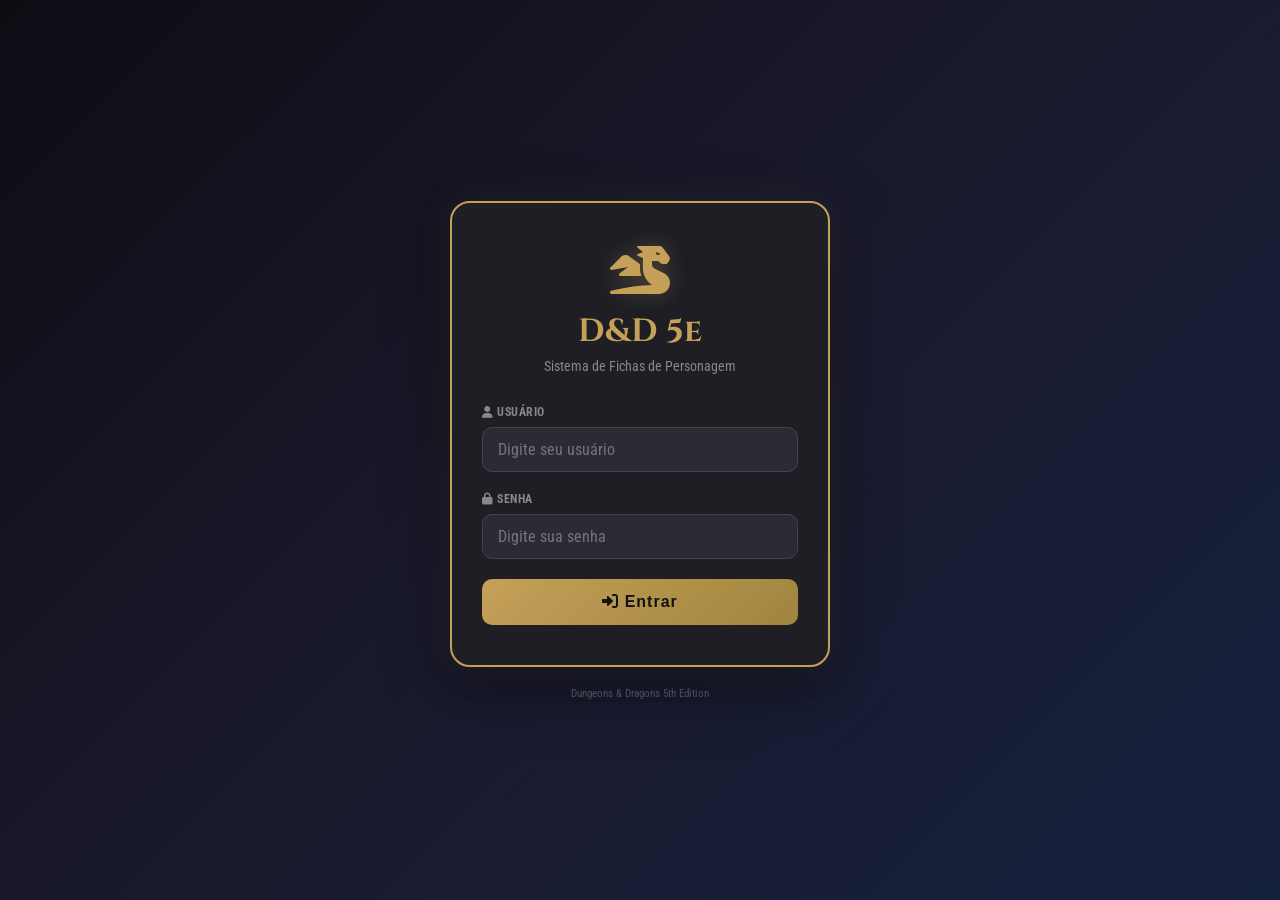
==== fichas.html @ a96bd9c9 "feat: setup docker deployment for Render, Neon PostgreSQL and update mobile CSS" ====
<!DOCTYPE html>
<html lang="pt-BR">
<head>
    <meta charset="UTF-8">
    <meta name="viewport" content="width=device-width, initial-scale=1.0">
    <title>D&D 5e - Fichas de Personagem</title>
    <link href="https://fonts.googleapis.com/css2?family=Cinzel:wght@400;700&family=Roboto+Condensed:wght@400;700&display=swap" rel="stylesheet">
    <link rel="stylesheet" href="https://cdnjs.cloudflare.com/ajax/libs/font-awesome/6.0.0/css/all.min.css">
    <link rel="stylesheet" href="style.css">
</head>
<body class="fichas-body">
    <!-- Top Navbar -->
    <nav class="top-nav">
        <div class="nav-left">
            <i class="fa-solid fa-dragon nav-icon"></i>
            <span class="nav-title">D&D 5e Fichas</span>
        </div>
        <div class="nav-right">
            <span id="nav-user" class="nav-user"></span>
            <button onclick="api.logout()" class="btn-logout">
                <i class="fa-solid fa-right-from-bracket"></i> Sair
            </button>
        </div>
    </nav>

    <!-- Main Content -->
    <div class="fichas-container">
        <h1 class="fichas-title"><i class="fa-solid fa-scroll"></i> Fichas de Personagem</h1>

        <div id="sheets-list" class="sheets-grid">
            <!-- Cards will be inserted here -->
        </div>

        <div id="loading" class="loading-indicator">
            <i class="fa-solid fa-spinner fa-spin"></i> Carregando fichas...
        </div>

        <div id="empty-msg" class="empty-message" style="display:none;">
            <i class="fa-solid fa-ghost"></i>
            <p>Nenhuma ficha criada ainda.</p>
            <p>Clique no botão abaixo para criar sua primeira ficha!</p>
        </div>

        <!-- Add New Sheet Button -->
        <button id="btn-new-sheet" class="btn-new-sheet" onclick="openNewSheetModal()">
            <i class="fa-solid fa-plus"></i> Nova Ficha
        </button>
    </div>

    <!-- Modal: New Sheet -->
    <div id="modal-overlay" class="modal-overlay" style="display:none;">
        <div class="modal-card">
            <h2><i class="fa-solid fa-hat-wizard"></i> Nova Ficha</h2>
            <form id="new-sheet-form">
                <div class="form-group">
                    <label for="char-name"><i class="fa-solid fa-user-pen"></i> Nome do Personagem</label>
                    <input type="text" id="char-name" placeholder="Ex: Gandalf, Elminster..." required maxlength="100">
                </div>
                <div class="form-group">
                    <label for="char-pass"><i class="fa-solid fa-key"></i> Senha de Edição</label>
                    <input type="password" id="char-pass" placeholder="Mínimo 3 caracteres" required minlength="3" maxlength="50" autocomplete="off">
                    <small class="hint">Quem tiver esta senha poderá editar a ficha.</small>
                </div>
                <div id="modal-error" class="error-msg" style="display:none;"></div>
                <div class="modal-actions">
                    <button type="button" class="btn-cancel" onclick="closeNewSheetModal()">Cancelar</button>
                    <button type="submit" id="btn-create" class="btn-create">
                        <i class="fa-solid fa-wand-magic-sparkles"></i> Criar
                    </button>
                </div>
            </form>
        </div>
    </div>

    <!-- Modal: Delete Sheet -->
    <div id="delete-modal" class="modal-overlay" style="display:none;">
        <div class="modal-card">
            <h2><i class="fa-solid fa-trash" style="color:var(--error)"></i> Excluir Ficha</h2>
            <p id="delete-char-name" style="text-align:center; color:var(--text-muted); margin-bottom:15px;"></p>
            <form id="delete-form">
                <div class="form-group">
                    <label for="delete-pass"><i class="fa-solid fa-key"></i> Senha de Edição</label>
                    <input type="password" id="delete-pass" placeholder="Digite a senha da ficha" required autocomplete="off">
                    <small class="hint">A senha é necessária para confirmar a exclusão.</small>
                </div>
                <div id="delete-error" class="error-msg" style="display:none;"></div>
                <div class="modal-actions">
                    <button type="button" class="btn-cancel" onclick="closeDeleteModal()">Cancelar</button>
                    <button type="submit" id="btn-delete" class="btn-delete">
                        <i class="fa-solid fa-trash"></i> Excluir
                    </button>
                </div>
            </form>
        </div>
    </div>

    <script src="api.js"></script>
    <script>
        if (!api.requireAuth()) { /* redirects */ }

        document.getElementById('nav-user').textContent = 'admin';

        async function loadSheets() {
            const list = document.getElementById('sheets-list');
            const loading = document.getElementById('loading');
            const emptyMsg = document.getElementById('empty-msg');

            try {
                const sheets = await api.getSheets();
                loading.style.display = 'none';

                if (!sheets || sheets.length === 0) {
                    emptyMsg.style.display = 'flex';
                    return;
                }

                emptyMsg.style.display = 'none';
                list.innerHTML = sheets.map(s => `
                    <div class="sheet-card" onclick="window.location.href='index.html?id=${s.id}'">
                        <div class="card-icon"><i class="fa-solid fa-scroll"></i></div>
                        <div class="card-info">
                            <h3>${escapeHtml(s.characterName)}</h3>
                            <span class="card-date">Atualizado: ${formatDate(s.updatedAt)}</span>
                        </div>
                        <button class="btn-card-delete" onclick="event.stopPropagation(); openDeleteModal(${s.id}, '${escapeHtml(s.characterName)}')" title="Excluir ficha">
                            <i class="fa-solid fa-trash"></i>
                        </button>
                        <div class="card-arrow"><i class="fa-solid fa-chevron-right"></i></div>
                    </div>
                `).join('');
            } catch (err) {
                loading.innerHTML = `<i class="fa-solid fa-triangle-exclamation"></i> Erro: ${err.message}`;
            }
        }

        function openNewSheetModal() {
            document.getElementById('modal-overlay').style.display = 'flex';
            document.getElementById('char-name').focus();
        }

        function closeNewSheetModal() {
            document.getElementById('modal-overlay').style.display = 'none';
            document.getElementById('new-sheet-form').reset();
            document.getElementById('modal-error').style.display = 'none';
        }

        document.getElementById('new-sheet-form').addEventListener('submit', async (e) => {
            e.preventDefault();
            const btn = document.getElementById('btn-create');
            const errorDiv = document.getElementById('modal-error');
            const name = document.getElementById('char-name').value.trim();
            const pass = document.getElementById('char-pass').value;

            btn.disabled = true;
            btn.innerHTML = '<i class="fa-solid fa-spinner fa-spin"></i> Criando...';
            errorDiv.style.display = 'none';

            try {
                const sheet = await api.createSheet(name, pass);
                closeNewSheetModal();
                // Go directly to edit the new sheet
                window.location.href = `index.html?id=${sheet.id}&edit=1`;
            } catch (err) {
                errorDiv.textContent = err.message;
                errorDiv.style.display = 'block';
                btn.disabled = false;
                btn.innerHTML = '<i class="fa-solid fa-wand-magic-sparkles"></i> Criar';
            }
        });

        // Close modal on overlay click
        document.getElementById('modal-overlay').addEventListener('click', (e) => {
            if (e.target === e.currentTarget) closeNewSheetModal();
        });
        document.getElementById('delete-modal').addEventListener('click', (e) => {
            if (e.target === e.currentTarget) closeDeleteModal();
        });

        // === DELETE SHEET ===
        let deleteSheetId = null;

        function openDeleteModal(id, name) {
            deleteSheetId = id;
            document.getElementById('delete-char-name').textContent = `Personagem: ${name}`;
            document.getElementById('delete-modal').style.display = 'flex';
            document.getElementById('delete-pass').value = '';
            document.getElementById('delete-error').style.display = 'none';
            document.getElementById('delete-pass').focus();
        }

        function closeDeleteModal() {
            document.getElementById('delete-modal').style.display = 'none';
            deleteSheetId = null;
        }

        document.getElementById('delete-form').addEventListener('submit', async (e) => {
            e.preventDefault();
            const btn = document.getElementById('btn-delete');
            const errorDiv = document.getElementById('delete-error');
            const pass = document.getElementById('delete-pass').value;

            btn.disabled = true;
            btn.innerHTML = '<i class="fa-solid fa-spinner fa-spin"></i> Excluindo...';
            errorDiv.style.display = 'none';

            try {
                await api.deleteSheet(deleteSheetId, pass);
                closeDeleteModal();
                loadSheets();
            } catch (err) {
                errorDiv.textContent = err.message;
                errorDiv.style.display = 'block';
                btn.disabled = false;
                btn.innerHTML = '<i class="fa-solid fa-trash"></i> Excluir';
            }
        });

        function escapeHtml(text) {
            const div = document.createElement('div');
            div.textContent = text;
            return div.innerHTML;
        }

        function formatDate(dateStr) {
            const d = new Date(dateStr);
            return d.toLocaleDateString('pt-BR') + ' ' + d.toLocaleTimeString('pt-BR', { hour: '2-digit', minute: '2-digit' });
        }

        loadSheets();
    </script>
</body>
</html>
---- style.css ----
:root {
    --bg-dark: #121212;
    --panel-bg: #1e1e24;
    --input-bg: #2b2b36;
    --gold: #c5a059;
    --gold-glow: rgba(197, 160, 89, 0.3);
    --text: #e0e0e0;
    --text-muted: #888;
    --radius: 12px;
    --success: #4caf50;
    --error: #e74c3c;
    --info: #3498db;
}

* { box-sizing: border-box; margin: 0; padding: 0; }

body { 
    background: var(--bg-dark); 
    color: var(--text); 
    font-family: 'Roboto Condensed', sans-serif; 
    padding: 20px; 
    padding-top: 70px;
    display: flex; 
    justify-content: center; 
}

/* ========================================
   TOP NAVIGATION BAR (Sheet Page)
   ======================================== */
.sheet-nav {
    position: fixed;
    top: 0; left: 0; right: 0;
    z-index: 200;
    background: linear-gradient(135deg, #1a1a22, #252530);
    border-bottom: 2px solid var(--gold);
    padding: 12px 20px;
    display: flex;
    align-items: center;
    justify-content: space-between;
    gap: 10px;
    box-shadow: 0 4px 20px rgba(0,0,0,0.5);
}

.nav-back {
    color: var(--gold);
    text-decoration: none;
    font-weight: bold;
    font-size: 0.9rem;
    display: flex;
    align-items: center;
    gap: 6px;
    transition: color 0.2s;
    white-space: nowrap;
}
.nav-back:hover { color: #e0c070; }

.nav-sheet-title {
    font-family: 'Cinzel', serif;
    font-size: 1.1rem;
    color: var(--gold);
    flex: 1;
    text-align: center;
    overflow: hidden;
    text-overflow: ellipsis;
    white-space: nowrap;
}

.nav-actions {
    display: flex;
    gap: 8px;
}

.btn-edit {
    background: transparent;
    border: 1px solid var(--gold);
    color: var(--gold);
    padding: 6px 14px;
    border-radius: 20px;
    cursor: pointer;
    font-size: 0.8rem;
    font-weight: bold;
    transition: all 0.3s;
    white-space: nowrap;
}
.btn-edit:hover { background: var(--gold-glow); }
.btn-edit.active {
    background: var(--gold);
    color: #121212;
}

/* ========================================
   CONTROLS (Save/Load) - OLD, now in nav
   ======================================== */
.controls { position: fixed; top: 20px; right: 20px; z-index: 100; display: flex; flex-direction: column; gap: 10px; }
.btn-save, .btn-load { 
    background: var(--gold); 
    border: none; 
    padding: 8px 16px; 
    cursor: pointer; 
    font-weight: bold; 
    border-radius: 20px;
    color: #121212;
    font-size: 0.8rem;
    transition: all 0.3s;
    white-space: nowrap;
}
.btn-save:hover, .btn-load:hover { 
    background: #e0c070; 
    box-shadow: 0 0 15px var(--gold-glow);
}
.btn-save:disabled { opacity: 0.5; cursor: not-allowed; }

/* ========================================
   MAIN CONTAINER
   ======================================== */
.sheet-container { width: 100%; max-width: 1100px; display: flex; flex-direction: column; gap: 40px; }
.sheet-container.edit-mode .sheet-page { border-color: var(--success); box-shadow: 0 0 20px rgba(76, 175, 80, 0.15); }

.sheet-page { 
    background: var(--panel-bg); 
    padding: 30px; 
    border: 2px solid var(--gold); 
    box-shadow: 0 0 20px rgba(0,0,0,0.5); 
    position: relative; 
    border-radius: 10px; 
}

/* ========================================
   INPUTS GERAIS
   ======================================== */
input, textarea { 
    background: var(--input-bg); 
    border: none; 
    color: var(--text); 
    width: 100%; 
    font-family: inherit; 
    padding: 4px; 
    border-bottom: 1px solid #444; 
    border-radius: 4px;
    transition: border-color 0.3s, background 0.3s;
}
input:focus, textarea:focus { outline: none; border-bottom-color: var(--gold); background: #333; }
input:disabled, textarea:disabled { 
    opacity: 0.85; 
    cursor: default;
    background: rgba(43, 43, 54, 0.5);
}

label { display: block; text-transform: uppercase; font-size: 0.65rem; color: var(--text-muted); font-weight: bold; text-align: center; margin-top: 4px; letter-spacing: 0.5px; }

/* ========================================
   HEADER
   ======================================== */
.header-section { display: flex; gap: 20px; border-bottom: 2px solid var(--gold); padding-bottom: 20px; margin-bottom: 20px; }
.header-name { width: 30%; } 
.header-name input { font-size: 1.5rem; font-family: 'Cinzel'; height: 50px; }
.header-meta { width: 70%; display: flex; flex-direction: column; gap: 10px; }
.meta-row { display: flex; gap: 10px; } .meta-box { flex: 1; }

/* === LAYOUT GRID === */
.main-grid { 
    display: grid; 
    grid-template-columns: 1fr 1fr 1fr; 
    gap: 20px; 
    align-items: start; 
}

/* --- COLUNA ESQUERDA --- */
.col-left { display: flex; flex-direction: column; gap: 15px; }

.attributes-stack { background: rgba(0,0,0,0.2); padding: 10px; border-radius: var(--radius); }
.attr-box { display: flex; flex-direction: column; align-items: center; margin-bottom: 10px; position: relative; border: 1px solid #444; border-radius: var(--radius); padding: 5px; }
.mod-big { font-size: 1.8rem; text-align: center; height: 50px; border: none; background: transparent; }
.score-small { width: 40px; text-align: center; border-radius: 15px; border: 1px solid #444; position: absolute; bottom: -12px; background: var(--panel-bg); font-size: 0.8rem; height: 24px; z-index: 2; padding: 2px; }

.insp-prof { display: flex; gap: 5px; margin-bottom: 10px; }
.mini-box { border: 1px solid #444; padding: 5px; border-radius: var(--radius); flex: 1; }
.mini-box input { text-align: center; font-size: 1.2rem; }

.list-box { border: 1px solid #444; padding: 10px; margin-bottom: 10px; border-radius: var(--radius); }
.list-row { 
    display: flex; 
    align-items: center; 
    font-size: 0.75rem; 
    margin-bottom: 8px;
    width: 100%;
}
.list-row input[type="checkbox"] { width: auto; margin-right: 8px; cursor: pointer; }
.bonus-input { width: 30px; text-align: center; margin-right: 10px; border: none; border-bottom: 1px solid #555; font-size: 0.8rem; flex-shrink: 0; }
.list-row span { 
    text-align: right; 
    flex-grow: 1;
    white-space: nowrap;
    overflow: visible;
}

.prof-lang-box textarea { height: 150px; border-radius: var(--radius); }

.passive-perc { border: 1px solid #444; padding: 10px; border-radius: 50px; display: flex; align-items: center; gap: 10px; margin-bottom: 10px; }
.passive-perc input { width: 50px; height: 40px; text-align: center; border-radius: 50%; font-size: 1.2rem; border: 1px solid var(--gold); }

/* --- COLUNA CENTRAL --- */
.col-center { display: flex; flex-direction: column; gap: 15px; }

.combat-header { display: flex; gap: 10px; justify-content: space-between; background: rgba(0,0,0,0.2); padding: 10px; border-radius: var(--radius); }
.shield-box { flex: 1; text-align: center; display: flex; flex-direction: column; justify-content: space-between; } 
.shield-box input { font-size: 1.5rem; text-align: center; background: transparent; border: 2px solid #444; border-radius: 15px; padding: 10px; color: var(--gold); }

.hp-block, .hp-temp-block { border: 1px solid #444; padding: 10px; border-radius: var(--radius); background: rgba(0,0,0,0.2); }
.big-hp-input { font-size: 2rem; text-align: center; height: 60px; border: none; background: transparent; }
.hp-top { display: flex; justify-content: space-between; align-items: center; margin-bottom: 5px; }
.line-input { width: 60px; text-align: center; }

.dice-death-row { display: flex; gap: 10px; margin-bottom: 10px; align-items: stretch; } 
.hit-dice-box, .death-saves-box { flex: 1; border: 1px solid #444; padding: 10px; border-radius: var(--radius); display: flex; flex-direction: column; justify-content: space-between; }
.big-dice-input { font-size: 1.5rem; text-align: center; border: none; background: transparent; width: 100%; margin: 10px 0; }
.ds-line { display: flex; align-items: center; justify-content: flex-end; gap: 8px; font-size: 0.7rem; margin-bottom: 5px; }
.ds-line label { width: 55px; text-align: right; margin: 0; flex-shrink: 0; }
.ds-line input[type="checkbox"] { width: 16px; height: 16px; margin: 0; accent-color: var(--gold); cursor: pointer; flex-shrink: 0; }

.attacks-section { border: 1px solid #444; padding: 10px; border-radius: var(--radius); background: rgba(0,0,0,0.1); }
.attacks-table-header { display: flex; font-size: 0.6rem; color: var(--text-muted); font-weight: bold; gap: 5px; padding-bottom: 5px; margin-bottom: 5px; border-bottom: 1px solid #333; }
.attack-row { display: flex; gap: 5px; margin-bottom: 5px; }
.atk-input, .atk-input-center { padding: 5px; font-size: 0.8rem; background: rgba(255,255,255,0.05); border-radius: 4px; }
.atk-input { flex: 2; } .atk-input-center { flex: 1; text-align: center; }
#attacks_text { height: 200px; font-size: 0.8rem; margin-top: 5px; border-radius: 8px; }

.equipment-box { display: flex; gap: 5px; border: 1px solid #444; padding: 5px; border-radius: var(--radius); }
.currency-col { width: 50px; display: flex; flex-direction: column; gap: 4px; }
.coin { display: flex; flex-direction: column; align-items: center; background: black; padding: 3px; border-radius: 8px; border: 1px solid #333; }
.coin span { font-size: 0.5rem; color: var(--gold); }
.coin input { padding: 0; text-align: center; font-size: 0.8rem; border: none; background: transparent; width: 100%; }
.equip-text { flex: 1; }
.equip-text textarea { height: 300px; border-radius: 8px; }

/* --- COLUNA DIREITA --- */
.col-right { display: flex; flex-direction: column; gap: 15px; height: 100%; }
.traits-container { background: rgba(0,0,0,0.2); padding: 10px; border-radius: var(--radius); display: flex; flex-direction: column; gap: 10px; }
.trait-small textarea { height: 100px; font-size: 0.85rem; border-radius: 8px; }
.features-box { flex-grow: 1; border: 1px solid #444; border-radius: var(--radius); padding: 5px; display: flex; flex-direction: column; }
.features-box textarea { flex-grow: 1; height: 100%; min-height: 400px; padding: 10px; border-radius: 8px; }

/* PAGE 2 & 3 */
.bio-grid { display: grid; grid-template-columns: repeat(6, 1fr); gap: 10px; padding-bottom: 20px; border-bottom: 1px solid #444; margin-bottom: 20px; }
.page2-layout { display: grid; grid-template-columns: 1fr 1fr; gap: 20px; }
.img-placeholder { height: 200px; border: 2px dashed #444; border-radius: var(--radius); display: flex; align-items: center; justify-content: center; margin-bottom: 20px; }
.backstory-box textarea, .allies-box textarea, .treasure-box textarea { height: 400px; border-radius: var(--radius); }

.spell-header { display: flex; gap: 10px; border: 2px solid var(--gold); padding: 15px; border-radius: var(--radius); margin-bottom: 20px; background: var(--panel-bg); }
.spell-meta { flex: 1; border: 1px solid #444; padding: 5px; border-radius: 8px; text-align: center; }
.spells-grid { display: grid; grid-template-columns: 1fr 1fr 1fr; gap: 15px; }
.spell-level-box { border: 1px solid #444; border-radius: var(--radius); overflow: hidden; }
.lvl-header { background: #333; color: var(--gold); padding: 5px; display: flex; justify-content: space-between; align-items: center; font-family: 'Cinzel'; }
.slots input { width: 35px; text-align: center; border: 1px solid #555; border-radius: 4px; }

.spell-row { display: flex; align-items: center; border-bottom: 1px solid #333; padding: 4px; }
.spell-row input[type="checkbox"] { width: auto; margin-right: 10px; accent-color: var(--gold); cursor: pointer; flex-shrink: 0; }
.spell-row input[type="text"] { font-size: 0.9rem; padding: 2px; flex-grow: 1; width: auto; }

/* ========================================
   LOGIN PAGE
   ======================================== */
.login-body {
    padding: 0;
    min-height: 100vh;
    display: flex;
    align-items: center;
    justify-content: center;
    background: linear-gradient(135deg, #0d0d14 0%, #1a1a2e 50%, #16213e 100%);
}

.login-container {
    width: 100%;
    max-width: 420px;
    padding: 20px;
    text-align: center;
}

.login-card {
    background: var(--panel-bg);
    border: 2px solid var(--gold);
    border-radius: 20px;
    padding: 40px 30px;
    box-shadow: 0 0 40px rgba(197, 160, 89, 0.1), 0 20px 60px rgba(0,0,0,0.5);
    animation: fadeInUp 0.6s ease;
}

.login-icon {
    font-size: 3rem;
    color: var(--gold);
    margin-bottom: 10px;
    text-shadow: 0 0 20px var(--gold-glow);
}

.login-title {
    font-family: 'Cinzel', serif;
    font-size: 2rem;
    color: var(--gold);
    margin-bottom: 5px;
}

.login-subtitle {
    color: var(--text-muted);
    font-size: 0.9rem;
    margin-bottom: 30px;
}

.login-footer {
    color: var(--text-muted);
    font-size: 0.7rem;
    margin-top: 20px;
    opacity: 0.5;
}

/* ========================================
   FORM ELEMENTS (shared login + fichas)
   ======================================== */
.form-group {
    margin-bottom: 20px;
    text-align: left;
}

.form-group label {
    text-align: left;
    font-size: 0.75rem;
    margin-bottom: 8px;
    color: var(--text-muted);
}

.form-group input {
    padding: 12px 15px;
    border-radius: 10px;
    border: 1px solid #444;
    font-size: 1rem;
    transition: border-color 0.3s, box-shadow 0.3s;
}

.form-group input:focus {
    border-color: var(--gold);
    box-shadow: 0 0 10px var(--gold-glow);
}

.hint {
    display: block;
    font-size: 0.7rem;
    color: var(--text-muted);
    margin-top: 5px;
    font-style: italic;
}

.error-msg {
    background: rgba(231, 76, 60, 0.15);
    border: 1px solid var(--error);
    color: var(--error);
    padding: 10px;
    border-radius: 8px;
    font-size: 0.85rem;
    margin-bottom: 15px;
    text-align: center;
}

.btn-login {
    width: 100%;
    padding: 14px;
    background: linear-gradient(135deg, var(--gold), #a0853e);
    border: none;
    border-radius: 10px;
    color: #121212;
    font-size: 1rem;
    font-weight: bold;
    cursor: pointer;
    transition: all 0.3s;
    letter-spacing: 1px;
}
.btn-login:hover {
    background: linear-gradient(135deg, #e0c070, var(--gold));
    box-shadow: 0 0 20px var(--gold-glow);
    transform: translateY(-1px);
}
.btn-login:disabled { opacity: 0.6; cursor: not-allowed; transform: none; }

/* ========================================
   FICHAS LIST PAGE
   ======================================== */
.fichas-body {
    padding: 0;
    padding-top: 60px;
    display: flex;
    flex-direction: column;
    align-items: center;
    min-height: 100vh;
}

.top-nav {
    position: fixed;
    top: 0; left: 0; right: 0;
    z-index: 200;
    background: linear-gradient(135deg, #1a1a22, #252530);
    border-bottom: 2px solid var(--gold);
    padding: 12px 20px;
    display: flex;
    align-items: center;
    justify-content: space-between;
    box-shadow: 0 4px 20px rgba(0,0,0,0.5);
}

.nav-left {
    display: flex;
    align-items: center;
    gap: 10px;
}

.nav-icon {
    font-size: 1.3rem;
    color: var(--gold);
}

.nav-title {
    font-family: 'Cinzel', serif;
    font-size: 1.1rem;
    color: var(--gold);
}

.nav-right {
    display: flex;
    align-items: center;
    gap: 12px;
}

.nav-user {
    color: var(--text-muted);
    font-size: 0.85rem;
}

.btn-logout {
    background: rgba(231, 76, 60, 0.2);
    border: 1px solid var(--error);
    color: var(--error);
    padding: 6px 14px;
    border-radius: 20px;
    cursor: pointer;
    font-size: 0.8rem;
    font-weight: bold;
    transition: all 0.3s;
}
.btn-logout:hover { background: rgba(231, 76, 60, 0.4); }

.fichas-container {
    width: 100%;
    max-width: 700px;
    padding: 30px 20px;
}

.fichas-title {
    font-family: 'Cinzel', serif;
    font-size: 1.5rem;
    color: var(--gold);
    margin-bottom: 25px;
    text-align: center;
}

.sheets-grid {
    display: flex;
    flex-direction: column;
    gap: 12px;
}

.sheet-card {
    background: var(--panel-bg);
    border: 1px solid #444;
    border-radius: 14px;
    padding: 18px 20px;
    display: flex;
    align-items: center;
    gap: 15px;
    cursor: pointer;
    transition: all 0.3s;
}
.sheet-card:hover {
    border-color: var(--gold);
    box-shadow: 0 0 15px var(--gold-glow);
    transform: translateX(3px);
}

.card-icon {
    font-size: 1.5rem;
    color: var(--gold);
    width: 40px;
    text-align: center;
    flex-shrink: 0;
}

.card-info {
    flex: 1;
    min-width: 0;
}
.card-info h3 {
    font-family: 'Cinzel', serif;
    font-size: 1.05rem;
    color: var(--text);
    margin-bottom: 3px;
    white-space: nowrap;
    overflow: hidden;
    text-overflow: ellipsis;
}
.card-date {
    font-size: 0.7rem;
    color: var(--text-muted);
}

.card-arrow {
    color: var(--text-muted);
    font-size: 0.9rem;
    flex-shrink: 0;
    transition: color 0.3s;
}
.sheet-card:hover .card-arrow { color: var(--gold); }

.btn-card-delete {
    background: transparent;
    border: 1px solid transparent;
    color: var(--text-muted);
    padding: 6px 10px;
    border-radius: 8px;
    cursor: pointer;
    font-size: 0.85rem;
    transition: all 0.3s;
    flex-shrink: 0;
}
.btn-card-delete:hover {
    color: var(--error);
    border-color: var(--error);
    background: rgba(231, 76, 60, 0.1);
}

.btn-delete {
    flex: 1;
    padding: 12px;
    background: linear-gradient(135deg, var(--error), #c0392b);
    border: none;
    border-radius: 10px;
    color: #fff;
    font-size: 0.9rem;
    font-weight: bold;
    cursor: pointer;
    transition: all 0.3s;
}
.btn-delete:hover {
    background: linear-gradient(135deg, #e74c3c, #e74c3c);
    box-shadow: 0 0 15px rgba(231, 76, 60, 0.3);
}
.btn-delete:disabled { opacity: 0.6; cursor: not-allowed; }

.loading-indicator {
    text-align: center;
    padding: 30px;
    color: var(--text-muted);
    font-size: 1rem;
}

.empty-message {
    display: flex;
    flex-direction: column;
    align-items: center;
    padding: 40px 20px;
    color: var(--text-muted);
    text-align: center;
    gap: 8px;
}
.empty-message i { font-size: 2.5rem; opacity: 0.5; margin-bottom: 10px; }

.btn-new-sheet {
    display: block;
    width: 100%;
    margin-top: 20px;
    padding: 16px;
    background: linear-gradient(135deg, var(--gold), #a0853e);
    border: none;
    border-radius: 14px;
    color: #121212;
    font-size: 1rem;
    font-weight: bold;
    cursor: pointer;
    transition: all 0.3s;
    letter-spacing: 0.5px;
}
.btn-new-sheet:hover {
    background: linear-gradient(135deg, #e0c070, var(--gold));
    box-shadow: 0 0 25px var(--gold-glow);
    transform: translateY(-2px);
}

/* ========================================
   MODAL
   ======================================== */
.modal-overlay {
    position: fixed;
    top: 0; left: 0; right: 0; bottom: 0;
    background: rgba(0,0,0,0.7);
    backdrop-filter: blur(4px);
    display: flex;
    align-items: center;
    justify-content: center;
    z-index: 500;
    padding: 20px;
    animation: fadeIn 0.2s ease;
}

.modal-card {
    background: var(--panel-bg);
    border: 2px solid var(--gold);
    border-radius: 16px;
    padding: 30px;
    width: 100%;
    max-width: 420px;
    box-shadow: 0 0 40px rgba(197, 160, 89, 0.1), 0 20px 60px rgba(0,0,0,0.6);
    animation: fadeInUp 0.3s ease;
}

.modal-card h2 {
    font-family: 'Cinzel', serif;
    color: var(--gold);
    margin-bottom: 20px;
    text-align: center;
    font-size: 1.3rem;
}

.modal-actions {
    display: flex;
    gap: 10px;
    margin-top: 10px;
}

.btn-cancel {
    flex: 1;
    padding: 12px;
    background: transparent;
    border: 1px solid #555;
    color: var(--text-muted);
    border-radius: 10px;
    cursor: pointer;
    font-size: 0.9rem;
    transition: all 0.3s;
}
.btn-cancel:hover { border-color: var(--text); color: var(--text); }

.btn-create {
    flex: 1;
    padding: 12px;
    background: linear-gradient(135deg, var(--gold), #a0853e);
    border: none;
    border-radius: 10px;
    color: #121212;
    font-size: 0.9rem;
    font-weight: bold;
    cursor: pointer;
    transition: all 0.3s;
}
.btn-create:hover {
    background: linear-gradient(135deg, #e0c070, var(--gold));
    box-shadow: 0 0 15px var(--gold-glow);
}
.btn-create:disabled { opacity: 0.6; cursor: not-allowed; }

/* ========================================
   TOAST NOTIFICATION
   ======================================== */
.toast {
    position: fixed;
    bottom: 30px;
    left: 50%;
    transform: translateX(-50%);
    padding: 12px 24px;
    border-radius: 10px;
    font-size: 0.9rem;
    font-weight: bold;
    z-index: 1000;
    animation: fadeInUp 0.3s ease;
    box-shadow: 0 5px 20px rgba(0,0,0,0.5);
}
.toast-success { background: var(--success); color: #fff; }
.toast-error { background: var(--error); color: #fff; }
.toast-info { background: var(--info); color: #fff; }

/* ========================================
   ANIMATIONS
   ======================================== */
@keyframes fadeInUp {
    from { opacity: 0; transform: translateY(20px); }
    to { opacity: 1; transform: translateY(0); }
}
@keyframes fadeIn {
    from { opacity: 0; }
    to { opacity: 1; }
}

/* ========================================
   PAGE HEADER 
   ======================================== */
.page-header h2 {
    font-family: 'Cinzel', serif;
    color: var(--gold);
    text-align: center;
    margin-bottom: 20px;
}

.box-label {
    display: block;
    text-align: center;
    text-transform: uppercase;
    font-size: 0.65rem;
    color: var(--text-muted);
    font-weight: bold;
    margin-top: 5px;
    letter-spacing: 0.5px;
}

.center-label {
    text-align: center;
}

.box-footer {
    text-align: center;
    display: block;
    margin-top: auto;
}

/* ========================================
   RESPONSIVE DESIGN
   ======================================== */

/* Tablet (≤ 900px) - ONLY in edit mode */
@media (max-width: 900px) {
    .edit-mode .main-grid {
        grid-template-columns: 1fr 1fr;
    }
    .edit-mode .col-right {
        grid-column: 1 / -1;
    }
    .edit-mode .spells-grid {
        grid-template-columns: 1fr 1fr;
    }
    .edit-mode .bio-grid {
        grid-template-columns: repeat(3, 1fr);
    }
}

/* Mobile (≤ 768px) */
@media (max-width: 768px) {
    body {
        padding: 10px;
        padding-top: 65px;
    }

    .sheet-page {
        padding: 15px;
    }

    /* Sheet layout changes ONLY in edit mode */
    .edit-mode .header-section {
        flex-direction: column;
        gap: 10px;
    }
    .edit-mode .header-name { width: 100%; }
    .edit-mode .header-meta { width: 100%; }
    .edit-mode .meta-row { flex-direction: column; gap: 8px; }

    .edit-mode .main-grid {
        grid-template-columns: 1fr;
    }
    .edit-mode .col-right {
        grid-column: auto;
    }

    .edit-mode .page2-layout {
        grid-template-columns: 1fr;
    }

    .edit-mode .spells-grid {
        grid-template-columns: 1fr;
    }

    .edit-mode .spell-header {
        flex-direction: column;
        gap: 8px;
    }

    .edit-mode .bio-grid {
        grid-template-columns: repeat(2, 1fr);
    }

    .edit-mode .dice-death-row {
        flex-direction: column;
    }

    .edit-mode .combat-header {
        flex-direction: row;
        flex-wrap: wrap;
    }

    .sheet-nav {
        padding: 10px 12px;
    }
    .nav-sheet-title {
        font-size: 0.9rem;
    }
    .nav-back {
        font-size: 0.8rem;
    }

    .fichas-title {
        font-size: 1.2rem;
    }

    .edit-mode .features-box textarea {
        min-height: 250px;
    }

    .edit-mode #attacks_text {
        height: 150px;
    }
    .edit-mode .equip-text textarea {
        height: 200px;
    }
}

/* Small Mobile (≤ 480px) */
@media (max-width: 480px) {
    body {
        padding: 5px;
        padding-top: 60px;
    }

    .edit-mode .sheet-page {
        padding: 10px;
        border-radius: 8px;
    }

    .edit-mode .header-name input {
        font-size: 1.2rem;
        height: 40px;
    }

    .edit-mode .mod-big {
        font-size: 1.4rem;
        height: 40px;
    }

    .edit-mode .shield-box input {
        font-size: 1.2rem;
        padding: 8px;
    }

    .edit-mode .big-hp-input {
        font-size: 1.5rem;
        height: 50px;
    }

    .login-card {
        padding: 30px 20px;
    }

    .login-title {
        font-size: 1.6rem;
    }

    .login-icon {
        font-size: 2.5rem;
    }

    .btn-edit {
        padding: 5px 10px;
        font-size: 0.7rem;
    }

    .nav-sheet-title {
        font-size: 0.8rem;
    }

    .sheet-card {
        padding: 14px 15px;
    }

    .card-info h3 {
        font-size: 0.95rem;
    }

    .edit-mode .bio-grid {
        grid-template-columns: repeat(2, 1fr);
    }
}

/* View mode on mobile: allow horizontal scroll for full sheet */
@media (max-width: 768px) {
    .sheet-container:not(.edit-mode) {
        min-width: 1100px;
    }
}
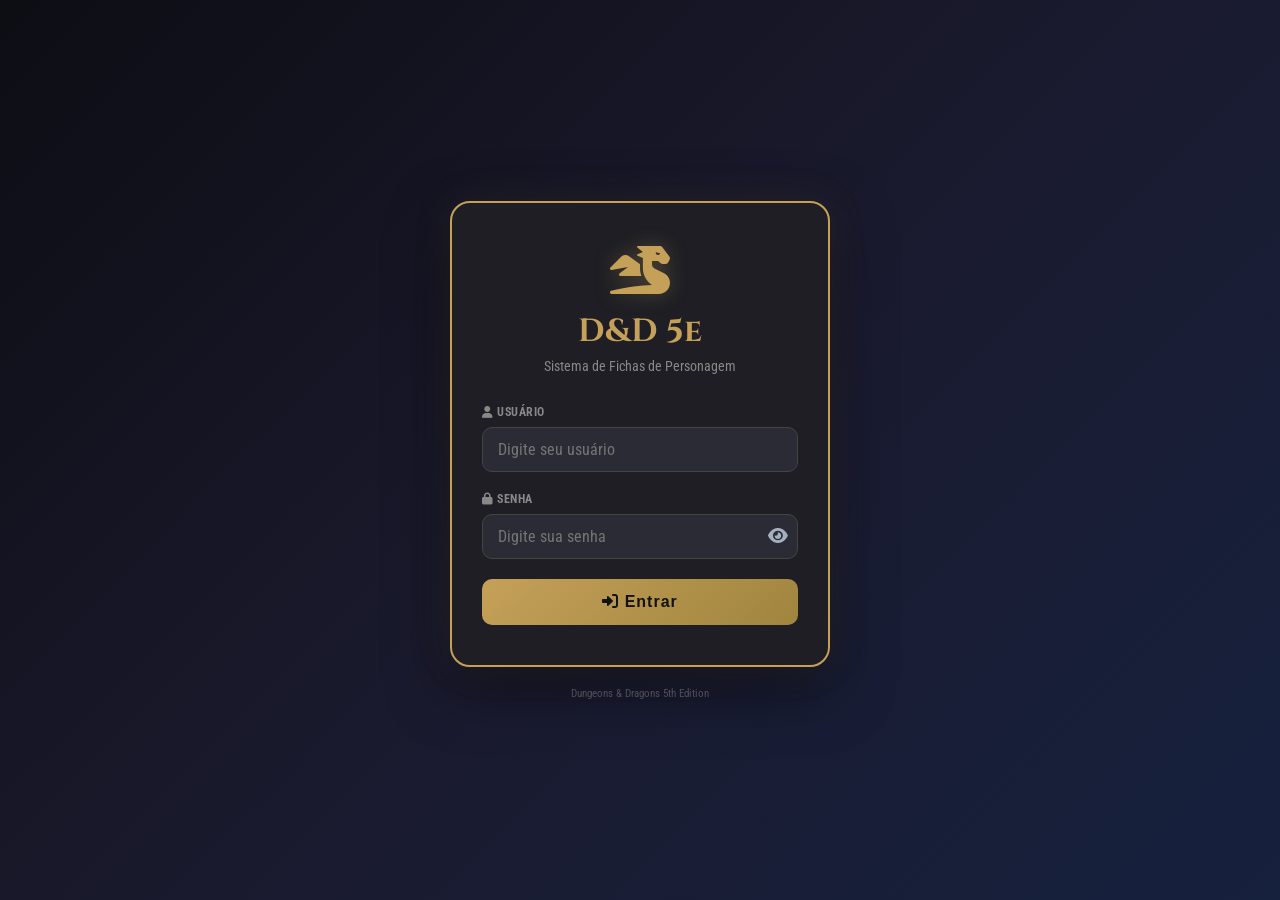
==== commit f25fcda7: "fix: nav bar fixa no zoom, modais acima do teclado, desabilita salvar senha do Chrome" ====
--- a/fichas.html
+++ b/fichas.html
@@ -58,7 +58,7 @@
                 </div>
                 <div class="form-group">
                     <label for="char-pass"><i class="fa-solid fa-key"></i> Senha de Edição</label>
-                    <input type="password" id="char-pass" placeholder="Mínimo 3 caracteres" required minlength="3" maxlength="50" autocomplete="off">
+                    <input type="password" id="char-pass" placeholder="Mínimo 3 caracteres" required minlength="3" maxlength="50" autocomplete="new-password">
                     <small class="hint">Quem tiver esta senha poderá editar a ficha.</small>
                 </div>
                 <div id="modal-error" class="error-msg" style="display:none;"></div>
@@ -80,7 +80,7 @@
             <form id="delete-form">
                 <div class="form-group">
                     <label for="delete-pass"><i class="fa-solid fa-key"></i> Senha de Edição</label>
-                    <input type="password" id="delete-pass" placeholder="Digite a senha da ficha" required autocomplete="off">
+                    <input type="password" id="delete-pass" placeholder="Digite a senha da ficha" required autocomplete="new-password">
                     <small class="hint">A senha é necessária para confirmar a exclusão.</small>
                 </div>
                 <div id="delete-error" class="error-msg" style="display:none;"></div>
--- a/style.css
+++ b/style.css
@@ -604,6 +604,7 @@
     z-index: 500;
     padding: 20px;
     animation: fadeIn 0.2s ease;
+    overflow-y: auto;
 }
 
 .modal-card {
@@ -729,98 +730,55 @@
    RESPONSIVE DESIGN
    ======================================== */
 
-/* Tablet (≤ 900px) - ONLY in edit mode */
-@media (max-width: 900px) {
-    .edit-mode .main-grid {
-        grid-template-columns: 1fr 1fr;
-    }
-    .edit-mode .col-right {
-        grid-column: 1 / -1;
-    }
-    .edit-mode .spells-grid {
-        grid-template-columns: 1fr 1fr;
-    }
-    .edit-mode .bio-grid {
-        grid-template-columns: repeat(3, 1fr);
-    }
-}
-
 /* Mobile (≤ 768px) */
 @media (max-width: 768px) {
     body {
         padding: 10px;
         padding-top: 65px;
-    }
-
+        display: block;
+    }
+
+    /* Keep desktop layout in both view and edit mode (pan/zoom) */
     .sheet-page {
+        min-width: 900px;
+        margin: 0;
         padding: 15px;
-    }
-
-    /* Sheet layout changes ONLY in edit mode */
-    .edit-mode .header-section {
-        flex-direction: column;
-        gap: 10px;
-    }
-    .edit-mode .header-name { width: 100%; }
-    .edit-mode .header-meta { width: 100%; }
-    .edit-mode .meta-row { flex-direction: column; gap: 8px; }
-
-    .edit-mode .main-grid {
-        grid-template-columns: 1fr;
-    }
-    .edit-mode .col-right {
-        grid-column: auto;
-    }
-
-    .edit-mode .page2-layout {
-        grid-template-columns: 1fr;
-    }
-
-    .edit-mode .spells-grid {
-        grid-template-columns: 1fr;
-    }
-
-    .edit-mode .spell-header {
-        flex-direction: column;
-        gap: 8px;
-    }
-
-    .edit-mode .bio-grid {
-        grid-template-columns: repeat(2, 1fr);
-    }
-
-    .edit-mode .dice-death-row {
-        flex-direction: column;
-    }
-
-    .edit-mode .combat-header {
-        flex-direction: row;
-        flex-wrap: wrap;
-    }
-
-    .sheet-nav {
-        padding: 10px 12px;
-    }
-    .nav-sheet-title {
-        font-size: 0.9rem;
-    }
-    .nav-back {
-        font-size: 0.8rem;
     }
 
     .fichas-title {
         font-size: 1.2rem;
     }
 
-    .edit-mode .features-box textarea {
-        min-height: 250px;
-    }
-
-    .edit-mode #attacks_text {
-        height: 150px;
-    }
-    .edit-mode .equip-text textarea {
-        height: 200px;
+    .login-card {
+        padding: 30px 20px;
+    }
+
+    .login-title {
+        font-size: 1.6rem;
+    }
+
+    .login-icon {
+        font-size: 2.5rem;
+    }
+
+    .sheet-card {
+        padding: 14px 15px;
+    }
+
+    .card-info h3 {
+        font-size: 0.95rem;
+    }
+
+    /* Modals: position near top so keyboard doesn't cover them */
+    .modal-overlay {
+        align-items: flex-start;
+        padding-top: 60px;
+    }
+
+    /* Login: position near top so keyboard doesn't cover */
+    .login-body {
+        align-items: flex-start;
+        padding-top: 40px;
     }
 }
 
@@ -831,31 +789,6 @@
         padding-top: 60px;
     }
 
-    .edit-mode .sheet-page {
-        padding: 10px;
-        border-radius: 8px;
-    }
-
-    .edit-mode .header-name input {
-        font-size: 1.2rem;
-        height: 40px;
-    }
-
-    .edit-mode .mod-big {
-        font-size: 1.4rem;
-        height: 40px;
-    }
-
-    .edit-mode .shield-box input {
-        font-size: 1.2rem;
-        padding: 8px;
-    }
-
-    .edit-mode .big-hp-input {
-        font-size: 1.5rem;
-        height: 50px;
-    }
-
     .login-card {
         padding: 30px 20px;
     }
@@ -868,15 +801,6 @@
         font-size: 2.5rem;
     }
 
-    .btn-edit {
-        padding: 5px 10px;
-        font-size: 0.7rem;
-    }
-
-    .nav-sheet-title {
-        font-size: 0.8rem;
-    }
-
     .sheet-card {
         padding: 14px 15px;
     }
@@ -884,15 +808,11 @@
     .card-info h3 {
         font-size: 0.95rem;
     }
-
-    .edit-mode .bio-grid {
-        grid-template-columns: repeat(2, 1fr);
-    }
-}
-
-/* View mode on mobile: allow horizontal scroll for full sheet */
+}
+
+/* Both modes on mobile: allow horizontal scroll for full sheet */
 @media (max-width: 768px) {
-    .sheet-container:not(.edit-mode) {
+    .sheet-container {
         min-width: 1100px;
     }
 }
